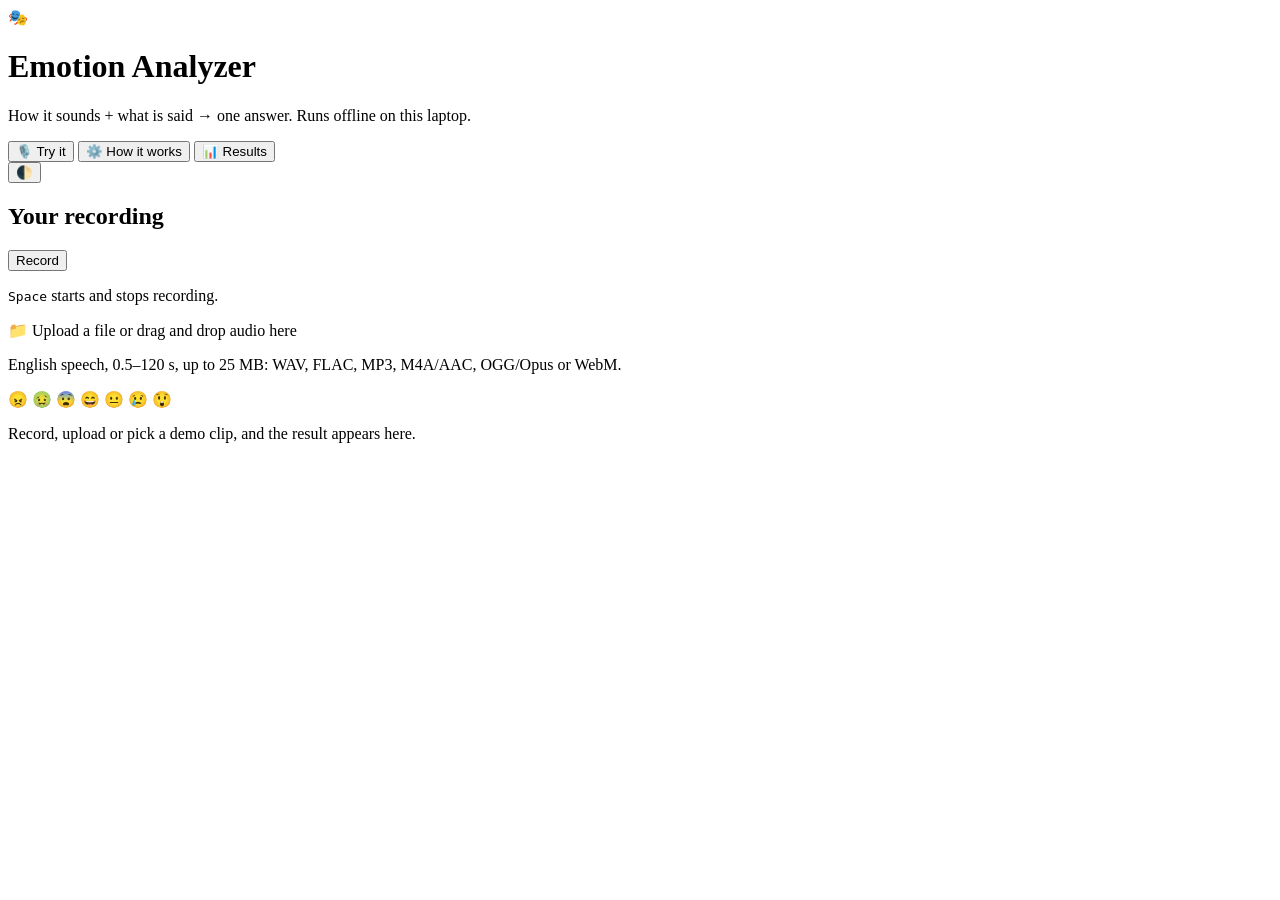
==== app/static/index.html @ c67375b2 "P8: app FastAPI app (spec §5.3) with the models loaded once at start-up, and the presentation-grade " ====
<!doctype html>
<html lang="en">
<head>
  <meta charset="utf-8">
  <meta name="viewport" content="width=device-width, initial-scale=1">
  <title>Emotion Analyzer</title>
  <meta name="description" content="Recognise a speaker's emotion from how it sounds and what is said, offline on this laptop.">
  <link rel="icon" href="data:image/svg+xml,%3Csvg xmlns='http://www.w3.org/2000/svg' viewBox='0 0 100 100'%3E%3Ctext y='.9em' font-size='90'%3E%F0%9F%8E%AD%3C/text%3E%3C/svg%3E">
  <link rel="stylesheet" href="/static/style.css">
</head>
<body>
  <header class="site-header">
    <div class="brand">
      <span class="logo" aria-hidden="true">🎭</span>
      <div>
        <h1>Emotion Analyzer</h1>
        <p class="tagline">How it sounds + what is said → one answer. Runs offline on this laptop.</p>
      </div>
    </div>
    <nav class="tabs" role="tablist" aria-label="Sections">
      <button class="tab" role="tab" id="tab-try" aria-controls="panel-try" aria-selected="true" type="button">🎙️ Try it</button>
      <button class="tab" role="tab" id="tab-how" aria-controls="panel-how" aria-selected="false" tabindex="-1" type="button">⚙️ How it works</button>
      <button class="tab" role="tab" id="tab-results" aria-controls="panel-results" aria-selected="false" tabindex="-1" type="button">📊 Results</button>
    </nav>
    <button id="theme" class="icon-button" type="button" aria-label="Switch between light and dark theme" title="Light or dark theme">🌓</button>
  </header>

  <main>
    <!-- Try it ------------------------------------------------------------------------- -->
    <section id="panel-try" class="panel" role="tabpanel" aria-labelledby="tab-try">
      <div class="try-grid">
        <div class="col">
          <section id="dropzone" class="card input" aria-labelledby="input-title">
            <h2 id="input-title">Your recording</h2>
            <div class="record-row">
              <button id="record" class="record-button" type="button">
                <span class="dot" aria-hidden="true"></span><span id="record-label">Record</span>
              </button>
              <div id="rec-live" class="rec-live" hidden>
                <div class="level" aria-hidden="true"><div id="level-fill" class="level-fill"></div></div>
                <span id="rec-timer" class="timer" aria-live="off">0:00.0</span>
              </div>
            </div>
            <p class="hint"><kbd>Space</kbd> starts and stops recording.</p>
            <p id="record-note" class="note warn-note" hidden></p>
            <div class="drop-row">
              <label class="button" for="upload">📁 Upload a file</label>
              <span class="drop-text">or drag and drop audio here</span>
              <input id="upload" type="file" accept="audio/*,.wav,.flac,.mp3,.m4a,.aac,.ogg,.opus,.webm" hidden>
            </div>
            <p class="note">English speech, 0.5–120 s, up to 25 MB: WAV, FLAC, MP3, M4A/AAC, OGG/Opus or WebM.</p>
            <audio id="player" controls hidden></audio>
            <p id="status" class="status" role="status" aria-live="polite"></p>
          </section>

          <section id="samples" class="card" hidden aria-labelledby="samples-title">
            <div class="card-head">
              <h2 id="samples-title">Demo clips</h2>
              <button id="run-all" class="button primary" type="button">▶ Run all demos</button>
            </div>
            <p class="note">Recordings made for this project, shared with the speakers' consent. Each shows its true label.</p>
            <div id="sample-buttons" class="sample-grid"></div>
            <label class="check"><input id="play-demos" type="checkbox" checked> Play each clip aloud during Run all demos</label>
          </section>

          <section id="scoreboard-card" class="card scoreboard" hidden aria-labelledby="scoreboard-title">
            <h2 id="scoreboard-title">🏁 Scoreboard</h2>
            <div id="scoreboard"></div>
          </section>

          <section id="history-card" class="card" hidden aria-labelledby="history-title">
            <div class="card-head">
              <h2 id="history-title">This session</h2>
              <button id="history-clear" class="link-button" type="button">Clear</button>
            </div>
            <p class="note">Kept in this page only. Click an entry to show it again.</p>
            <ol id="history" class="history-list"></ol>
          </section>
        </div>

        <div class="col">
          <div id="placeholder" class="card placeholder">
            <p class="placeholder-emojis" aria-hidden="true">😠 🤢 😨 😄 😐 😢 😲</p>
            <p>Record, upload or pick a demo clip, and the result appears here.</p>
          </div>
          <section id="results" class="results" hidden aria-live="polite">
            <div id="verdict" class="verdict" hidden></div>
            <div id="banner" class="banner" role="note" hidden></div>
            <section class="card result">
              <h2>Emotion</h2>
              <div class="big">
                <span id="fused-emoji" class="big-emoji" aria-hidden="true"></span>
                <span id="fused-label" class="big-label"></span>
              </div>
              <div class="meter" aria-hidden="true"><div id="fused-meter" class="meter-fill"></div></div>
              <p id="fused-conf" class="note"></p>
              <p id="no-speech" class="note" hidden>No speech was detected in this recording.</p>
            </section>
            <div class="sides">
              <section class="card side">
                <h2>👂 How it sounds</h2>
                <p class="note">From the voice alone</p>
                <ul id="sound-bars" class="bars"></ul>
              </section>
              <section class="card side">
                <h2>💬 What was said</h2>
                <p class="note">From the words alone</p>
                <ul id="text-bars" class="bars"></ul>
              </section>
            </div>
            <section class="card">
              <h2>Transcript</h2>
              <p id="transcript" class="transcript"></p>
            </section>
            <section id="timeline-card" class="card" hidden>
              <h2>Timeline</h2>
              <div id="timeline" class="timeline" aria-hidden="true"></div>
              <ol id="segments" class="segments"></ol>
            </section>
            <p id="timing" class="timing"></p>
          </section>
        </div>
      </div>
    </section>

    <!-- How it works ------------------------------------------------------------------- -->
    <section id="panel-how" class="panel" role="tabpanel" aria-labelledby="tab-how" hidden>
      <div class="how-grid">
        <section class="card diagram-card" aria-labelledby="diagram-title">
          <h2 id="diagram-title">The pipeline</h2>
          <svg id="pipeline" class="pipeline" viewBox="0 0 640 760" role="img"
               aria-label="Audio goes through voice detection and the shared Whisper encoder; the sound head and the text model each produce probabilities, which are temperature-scaled and fused into the answer.">
            <defs>
              <marker id="arrow" viewBox="0 0 10 10" refX="9" refY="5" markerWidth="7" markerHeight="7" orient="auto-start-reverse">
                <path d="M0,0 L10,5 L0,10 z" class="arrow-head"/>
              </marker>
            </defs>
            <g class="edges">
              <path d="M320,72 V104"/>
              <path d="M320,162 V194"/>
              <path d="M290,252 C290,282 160,282 160,304"/>
              <path d="M350,252 C350,282 480,282 480,294"/>
              <path d="M480,352 V384"/>
              <path d="M160,362 V494"/>
              <path d="M480,442 V494"/>
              <path d="M320,552 V584"/>
              <path d="M320,642 V674"/>
            </g>
            <g class="node">
              <rect x="200" y="14" width="240" height="58" rx="12"/>
              <text x="320" y="40" class="n-title">🎤 Audio</text>
              <text x="320" y="61" class="n-sub">decoded to 16 kHz mono</text>
            </g>
            <g class="node">
              <rect x="200" y="104" width="240" height="58" rx="12"/>
              <text x="320" y="130" class="n-title">Voice detection</text>
              <text x="320" y="151" class="n-sub">Silero VAD · 1–10 s segments</text>
              <text x="452" y="139" class="t" id="t-decode" text-anchor="start">—</text>
            </g>
            <g class="node shared">
              <rect x="160" y="194" width="320" height="58" rx="12"/>
              <text x="320" y="220" class="n-title">Whisper encoder (shared)</text>
              <text x="320" y="241" class="n-sub">small.en · one pass for both models</text>
              <text x="492" y="229" class="t" id="t-encode" text-anchor="start">—</text>
            </g>
            <g class="node sound">
              <rect x="40" y="304" width="240" height="58" rx="12"/>
              <text x="160" y="330" class="n-title">👂 Sound head</text>
              <text x="160" y="351" class="n-sub">attention pooling over frames</text>
              <text x="172" y="424" class="t" id="t-sound" text-anchor="start">—</text>
            </g>
            <g class="node text">
              <rect x="360" y="294" width="240" height="58" rx="12"/>
              <text x="480" y="320" class="n-title">📝 Transcript</text>
              <text x="480" y="341" class="n-sub">Whisper decoder · greedy</text>
              <text x="492" y="374" class="t" id="t-transcribe" text-anchor="start">—</text>
            </g>
            <g class="node text">
              <rect x="360" y="384" width="240" height="58" rx="12"/>
              <text x="480" y="410" class="n-title">💬 Text model</text>
              <text x="480" y="431" class="n-sub">RoBERTa reads the words</text>
              <text x="492" y="474" class="t" id="t-text" text-anchor="start">—</text>
            </g>
            <g class="node">
              <rect x="60" y="494" width="520" height="58" rx="12"/>
              <text x="320" y="520" class="n-title">Temperature scaling</text>
              <text x="320" y="541" class="n-sub" id="d-temps">each model's confidence calibrated on dev</text>
            </g>
            <g class="node">
              <rect x="160" y="584" width="320" height="58" rx="12"/>
              <text x="320" y="610" class="n-title">Fusion</text>
              <text x="320" y="631" class="n-sub" id="d-weight">weighted mix of the two log-probabilities</text>
              <text x="492" y="619" class="t" id="t-fusion" text-anchor="start">—</text>
            </g>
            <g class="node answer">
              <rect x="160" y="674" width="320" height="70" rx="14"/>
              <text x="320" y="704" class="n-title big-n" id="d-answer">Answer</text>
              <text x="320" y="730" class="n-sub" id="t-total">total time appears after an analysis</text>
            </g>
          </svg>
          <p id="diagram-note" class="note">Stage timings appear on the diagram after an analysis on the Try it tab.</p>
        </section>

        <section class="card explain" aria-labelledby="why-title">
          <h2 id="why-title">Why two models?</h2>
          <p>An emotion lives in two places: <strong>how</strong> something is said and <strong>what</strong> is said.
            "Great, just great" is joy or anger depending on the tone, while a flat voice saying "my dog died" is still sad.</p>
          <p><strong>👂 The sound model</strong> listens to the voice: it reads the Whisper encoder's picture of the audio,
            which carries pitch, energy and rhythm. <strong>💬 The text model</strong> reads the words that Whisper
            transcribed from the same pass.</p>
          <p>Each is right on different clips. <span id="why-numbers"></span></p>
          <p>Before mixing them, each model's confidence is <strong>calibrated</strong> (temperature scaling), so that
            "60% sure" means right about 60% of the time. Then the two are combined with a weight chosen on held-out data.
            <span id="why-gain"></span></p>
          <div id="weight-chart" class="weight-chart"></div>
          <p>When the two disagree with confidence, the app <strong>says so</strong> instead of hiding it. That is where
            sarcasm and masked feelings tend to show up. <span id="why-disagree"></span></p>
          <h3>Sources</h3>
          <ul class="refs">
            <li>Poria et al., "MELD: A Multimodal Multi-Party Dataset for Emotion Recognition in Conversations", ACL 2019.</li>
            <li>Hsu et al., "EmotionLines: An Emotion Corpus of Multi-Party Conversations", LREC 2018.</li>
            <li>Radford et al., "Robust Speech Recognition via Large-Scale Weak Supervision" (Whisper), 2022; faster-whisper by SYSTRAN.</li>
            <li>Liu et al., "RoBERTa: A Robustly Optimized BERT Pretraining Approach", 2019.</li>
            <li>Silero VAD, via faster-whisper.</li>
            <li>Cao et al., "CREMA-D", IEEE TAC 2014 (ODbL), and Livingstone and Russo, "RAVDESS", PLoS ONE 2018 (CC BY-NC-SA 4.0): used only in one sound-model ablation.</li>
          </ul>
        </section>
      </div>
    </section>

    <!-- Results ------------------------------------------------------------------------ -->
    <section id="panel-results" class="panel" role="tabpanel" aria-labelledby="tab-results" hidden>
      <p id="report-status" class="status" role="status"></p>
      <div id="report" class="report"></div>
    </section>
  </main>

  <footer class="foot"><span id="version"></span></footer>
  <script src="/static/app.js"></script>
</body>
</html>
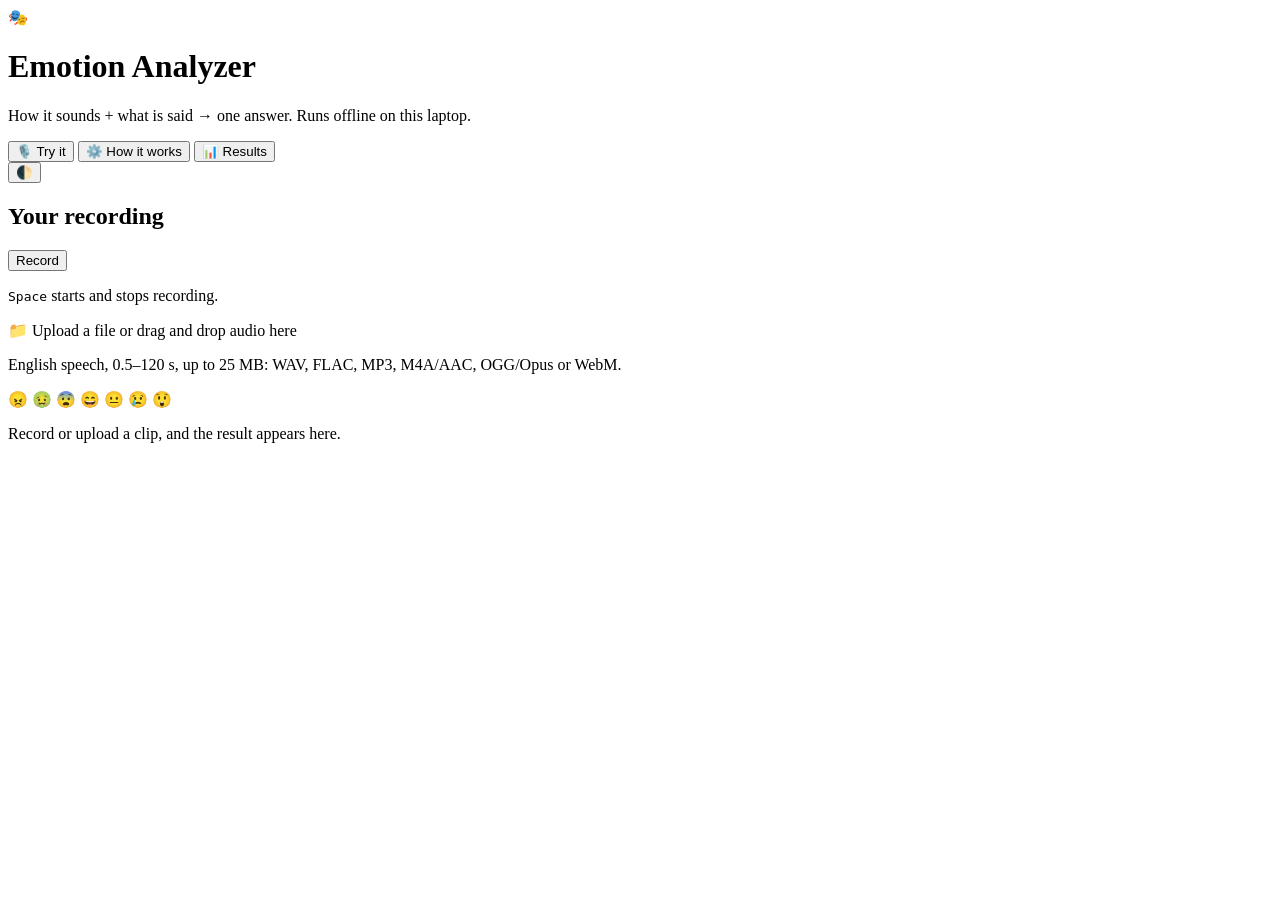
==== commit 5ca60cfe: "P9 (part): deployment scripts and access log; no demo clips (spec v1.6) Deployment (spec section 12)" ====
--- a/app/static/index.html
+++ b/app/static/index.html
@@ -53,21 +53,6 @@
             <p id="status" class="status" role="status" aria-live="polite"></p>
           </section>
 
-          <section id="samples" class="card" hidden aria-labelledby="samples-title">
-            <div class="card-head">
-              <h2 id="samples-title">Demo clips</h2>
-              <button id="run-all" class="button primary" type="button">▶ Run all demos</button>
-            </div>
-            <p class="note">Recordings made for this project, shared with the speakers' consent. Each shows its true label.</p>
-            <div id="sample-buttons" class="sample-grid"></div>
-            <label class="check"><input id="play-demos" type="checkbox" checked> Play each clip aloud during Run all demos</label>
-          </section>
-
-          <section id="scoreboard-card" class="card scoreboard" hidden aria-labelledby="scoreboard-title">
-            <h2 id="scoreboard-title">🏁 Scoreboard</h2>
-            <div id="scoreboard"></div>
-          </section>
-
           <section id="history-card" class="card" hidden aria-labelledby="history-title">
             <div class="card-head">
               <h2 id="history-title">This session</h2>
@@ -81,10 +66,9 @@
         <div class="col">
           <div id="placeholder" class="card placeholder">
             <p class="placeholder-emojis" aria-hidden="true">😠 🤢 😨 😄 😐 😢 😲</p>
-            <p>Record, upload or pick a demo clip, and the result appears here.</p>
+            <p>Record or upload a clip, and the result appears here.</p>
           </div>
           <section id="results" class="results" hidden aria-live="polite">
-            <div id="verdict" class="verdict" hidden></div>
             <div id="banner" class="banner" role="note" hidden></div>
             <section class="card result">
               <h2>Emotion</h2>
